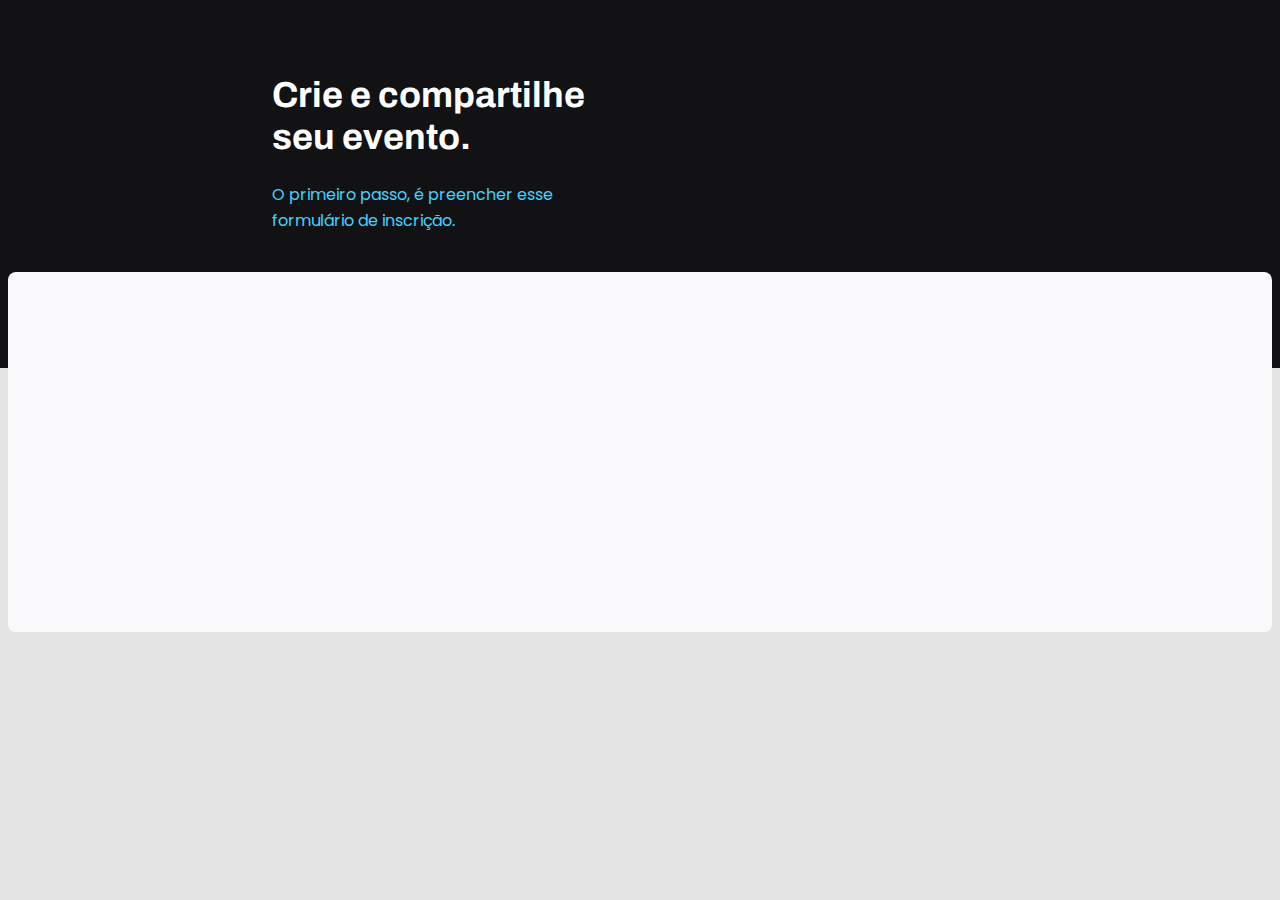
==== index.html @ fa00155b "First commit" ====
<!DOCTYPE html>
<html lang="pt-br">
  <head>
    <meta charset="UTF-8" />
    <meta name="viewport" content="width=device-width, initial-scale=1.0" />
    <title>Document</title>
    <link rel="stylesheet" href="style.css" />
    <link rel="preconnect" href="https://fonts.googleapis.com" />
    <link rel="preconnect" href="https://fonts.gstatic.com" crossorigin />
    <link
      href="https://fonts.googleapis.com/css2?family=Archivo:wght@600;700&family=Poppins:wght@400;700&display=swap"
      rel="stylesheet"
    />
  </head>
  <body>
    <div class="page">
      <header>
        <h1>Crie e compartilhe seu evento.</h1>
        <p>O primeiro passo, é preencher esse formulário de inscrição.</p>
      </header>
    </div>
    <form action=""></form>
  </body>
</html>
---- style.css ----
header h1 {
  font-family: "Archivo", sans-serif;
  font-weight: bold;

  font-size: 36px;
  line-height: 42px;

  color: white;
}
body {
  font-family: "Poppins", sans-serif;
  background-color: #e5e5e5;
}

.page {
  width: 736px;
  margin: 0 auto;
}

header {
  margin-top: 74px;
  width: 319px;
}

body::before {
  /*sub classe, vai fazer antes do body*/
  content: "";
  width: 100%;
  height: 368px;

  position: absolute;
  top: 0;
  left: 0;

  z-index: -1; /*Para deixar ele atras, mexe no eixo z no caso*/

  background-color: #121214;
}

header p {
  font-size: 16px;
  line-height: 26px;

  color: #42d3ff;
}

form {
  background-color: #fafafc;

  margin-top: 38px;
  min-height: 360px;
  

  border-radius: 8px;

}
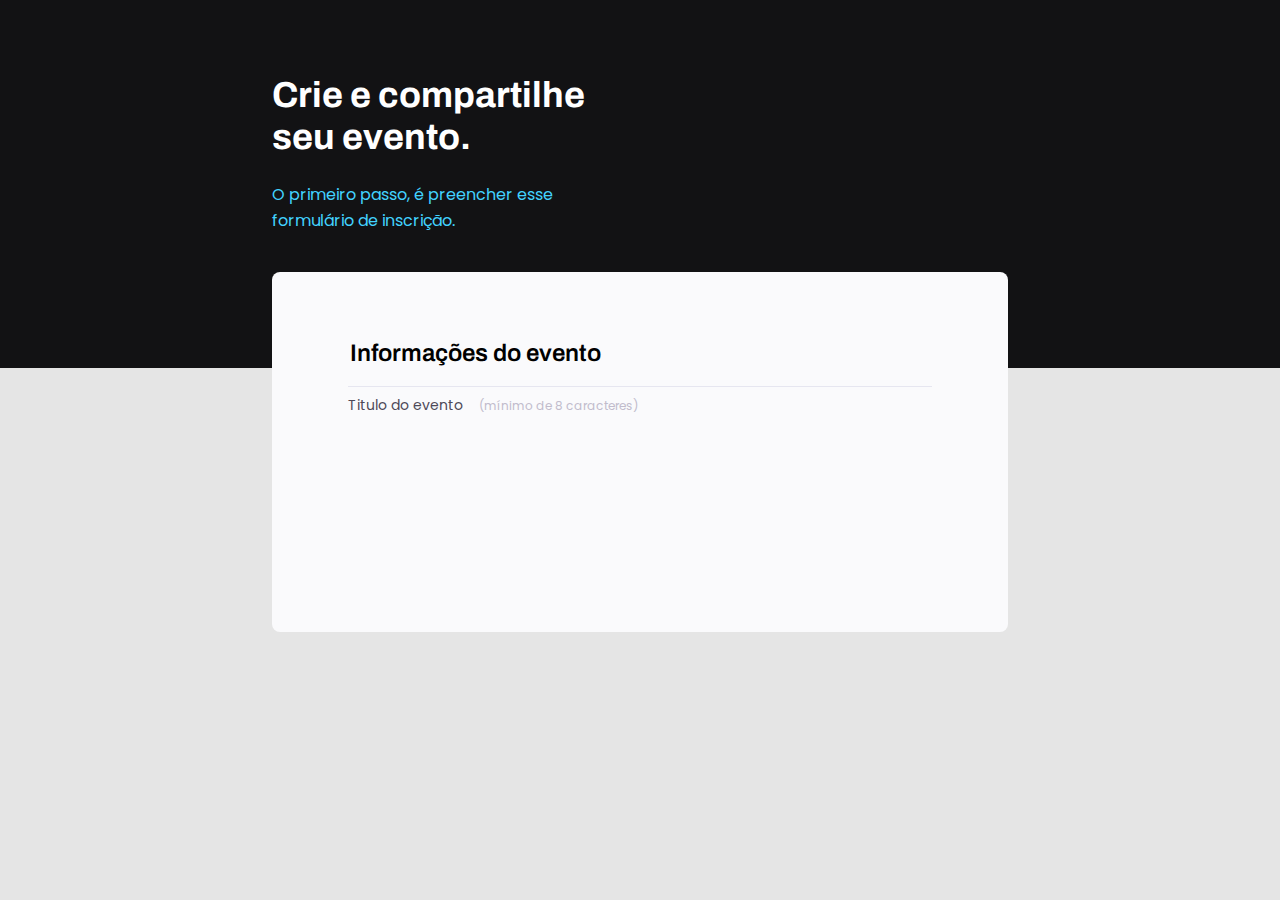
==== commit 9f0eba26: "Uptade" ====
--- a/index.html
+++ b/index.html
@@ -18,7 +18,17 @@
         <h1>Crie e compartilhe seu evento.</h1>
         <p>O primeiro passo, é preencher esse formulário de inscrição.</p>
       </header>
+      <form>
+        <fieldset>
+          <legend>Informações do evento</legend>
+          <div class="input-wrapper">
+            <label for="event-tittle"
+              >Titulo do evento <span>(mínimo de 8 caracteres)</span>
+            </label>
+            <input type="text" id="event-title" />
+          </div>
+        </fieldset>
+      </form>
     </div>
-    <form action=""></form>
   </body>
 </html>
--- a/style.css
+++ b/style.css
@@ -1,3 +1,13 @@
+.root {
+  --back-lines-in-white: #e6e6f0;
+} /*Tipo variavel global*/
+
+* {
+  /*Para tudo da pagina*/
+  margin: 0;
+  box-sizing: border-box; /*Calculo do tamanho da caixa*/
+}
+
 header h1 {
   font-family: "Archivo", sans-serif;
   font-weight: bold;
@@ -6,9 +16,15 @@
   line-height: 42px;
 
   color: white;
+
+  margin-bottom: 24px;
 }
+body,
+input {
+  font-family: "Poppins", sans-serif;
+}
+
 body {
-  font-family: "Poppins", sans-serif;
   background-color: #e5e5e5;
 }
 
@@ -49,8 +65,61 @@
 
   margin-top: 38px;
   min-height: 360px;
-  
 
   border-radius: 8px;
+  padding: 64px;
+}
 
+fieldset {
+  border: none;
 }
+
+fieldset legend {
+  font-size: 24px;
+  line-height: 34px;
+
+  font-family: "Archivo", sans-serif;
+  font-style: normal;
+
+  font-weight: 600;
+  width: 100%;
+  border-bottom: 1px solid #e6e6f0;
+
+  padding-bottom: 16px;
+}
+
+.input-wrapper {
+  display: flex;
+  flex-direction: column;
+}
+
+.input-wrapper label {
+  color: #4e4958;
+  font-size: 14px;
+  font-style: normal;
+  line-height: 24px; /* 171.429% */
+  margin-bottom: 8px;
+}
+
+.input-wrapper label span {
+  margin-left: 12px;
+  font-size: 12px;
+  line-height: 20px;
+  color: #c1bccc;
+}
+
+.input-wrapper input {
+  border-radius: 8px;
+
+  background: #fafafc;
+  border: 1px solid var(--back-lines-in-white);
+  background: var(--shapes-02, #fafafc);
+
+  height: 56px;
+
+  padding: 0 24px;
+  color: #4e4958;
+
+  font-size: 16px;
+  line-height: 26px; /* 171.429% */
+}
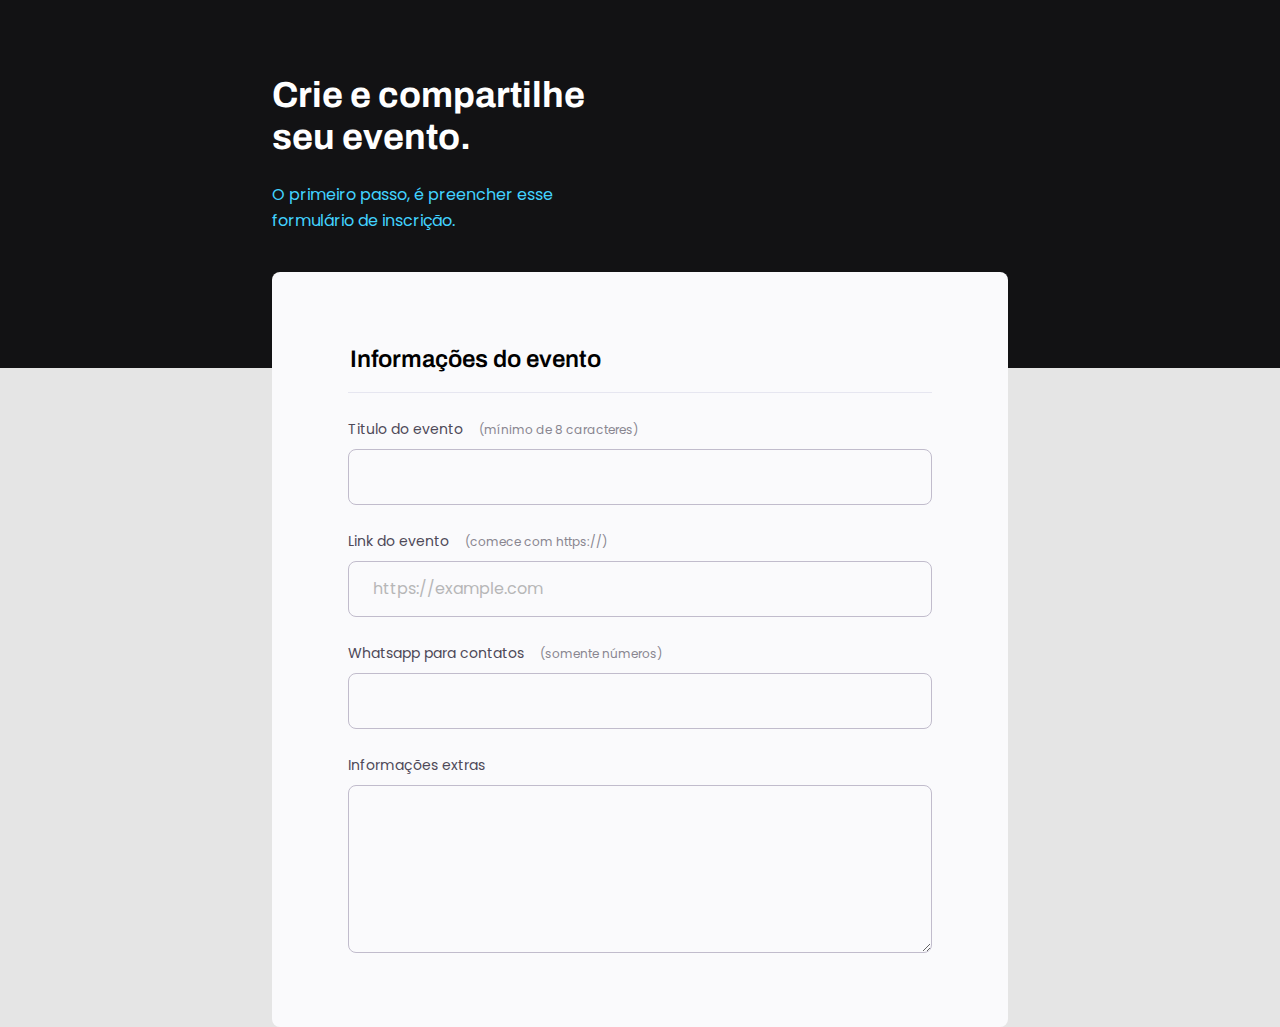
==== commit 7996c7b1: "Uptade CSS" ====
--- a/index.html
+++ b/index.html
@@ -3,7 +3,7 @@
   <head>
     <meta charset="UTF-8" />
     <meta name="viewport" content="width=device-width, initial-scale=1.0" />
-    <title>Document</title>
+    <title>Form</title>
     <link rel="stylesheet" href="style.css" />
     <link rel="preconnect" href="https://fonts.googleapis.com" />
     <link rel="preconnect" href="https://fonts.gstatic.com" crossorigin />
@@ -20,12 +20,37 @@
       </header>
       <form>
         <fieldset>
-          <legend>Informações do evento</legend>
-          <div class="input-wrapper">
-            <label for="event-tittle"
-              >Titulo do evento <span>(mínimo de 8 caracteres)</span>
-            </label>
-            <input type="text" id="event-title" />
+          <div class="fieldset-wrapper">
+            <legend>Informações do evento</legend>
+            <div class="input-wrapper">
+              <label for="event-tittle"
+                >Titulo do evento <span>(mínimo de 8 caracteres)</span>
+              </label>
+              <input type="text" id="event-title" />
+            </div>
+
+            <div class="input-wrapper">
+              <label for="event-url"
+                >Link do evento <span>(comece com https://)</span>
+              </label>
+              <input
+                type="url"
+                id="event-link"
+                placeholder="https://example.com"
+              />
+            </div>
+
+            <div class="input-wrapper">
+              <label for="event-whatsapp"
+                >Whatsapp para contatos <span>(somente números)</span>
+              </label>
+              <input type="number" id="event-whatsapp" />
+            </div>
+
+            <div class="input-wrapper">
+              <label for="event-info">Informações extras </label>
+              <textarea name="" id="event-info" cols="30" rows="10"></textarea>
+            </div>
           </div>
         </fieldset>
       </form>
--- a/style.css
+++ b/style.css
@@ -74,6 +74,12 @@
   border: none;
 }
 
+.fieldset-wrapper {
+  display: flex;
+  flex-direction: column;
+  gap: 24px;
+}
+
 fieldset legend {
   font-size: 24px;
   line-height: 34px;
@@ -105,21 +111,34 @@
   margin-left: 12px;
   font-size: 12px;
   line-height: 20px;
-  color: #c1bccc;
+  color: #898690;
 }
 
-.input-wrapper input {
+.input-wrapper input,
+.input-wrapper textarea {
   border-radius: 8px;
 
-  background: #fafafc;
-  border: 1px solid var(--back-lines-in-white);
+  border: 1px solid #c1bccc;
   background: var(--shapes-02, #fafafc);
 
   height: 56px;
 
   padding: 0 24px;
-  color: #4e4958;
+  color: #6c6a71;
 
   font-size: 16px;
   line-height: 26px; /* 171.429% */
 }
+
+.input-wrapper label span:hover {
+  color: #6c6a71;
+}
+
+.input-wrapper input::placeholder {
+  opacity: 0.5;
+}
+
+.input-wrapper textarea {
+  padding: 0;
+  height: 168px;
+}
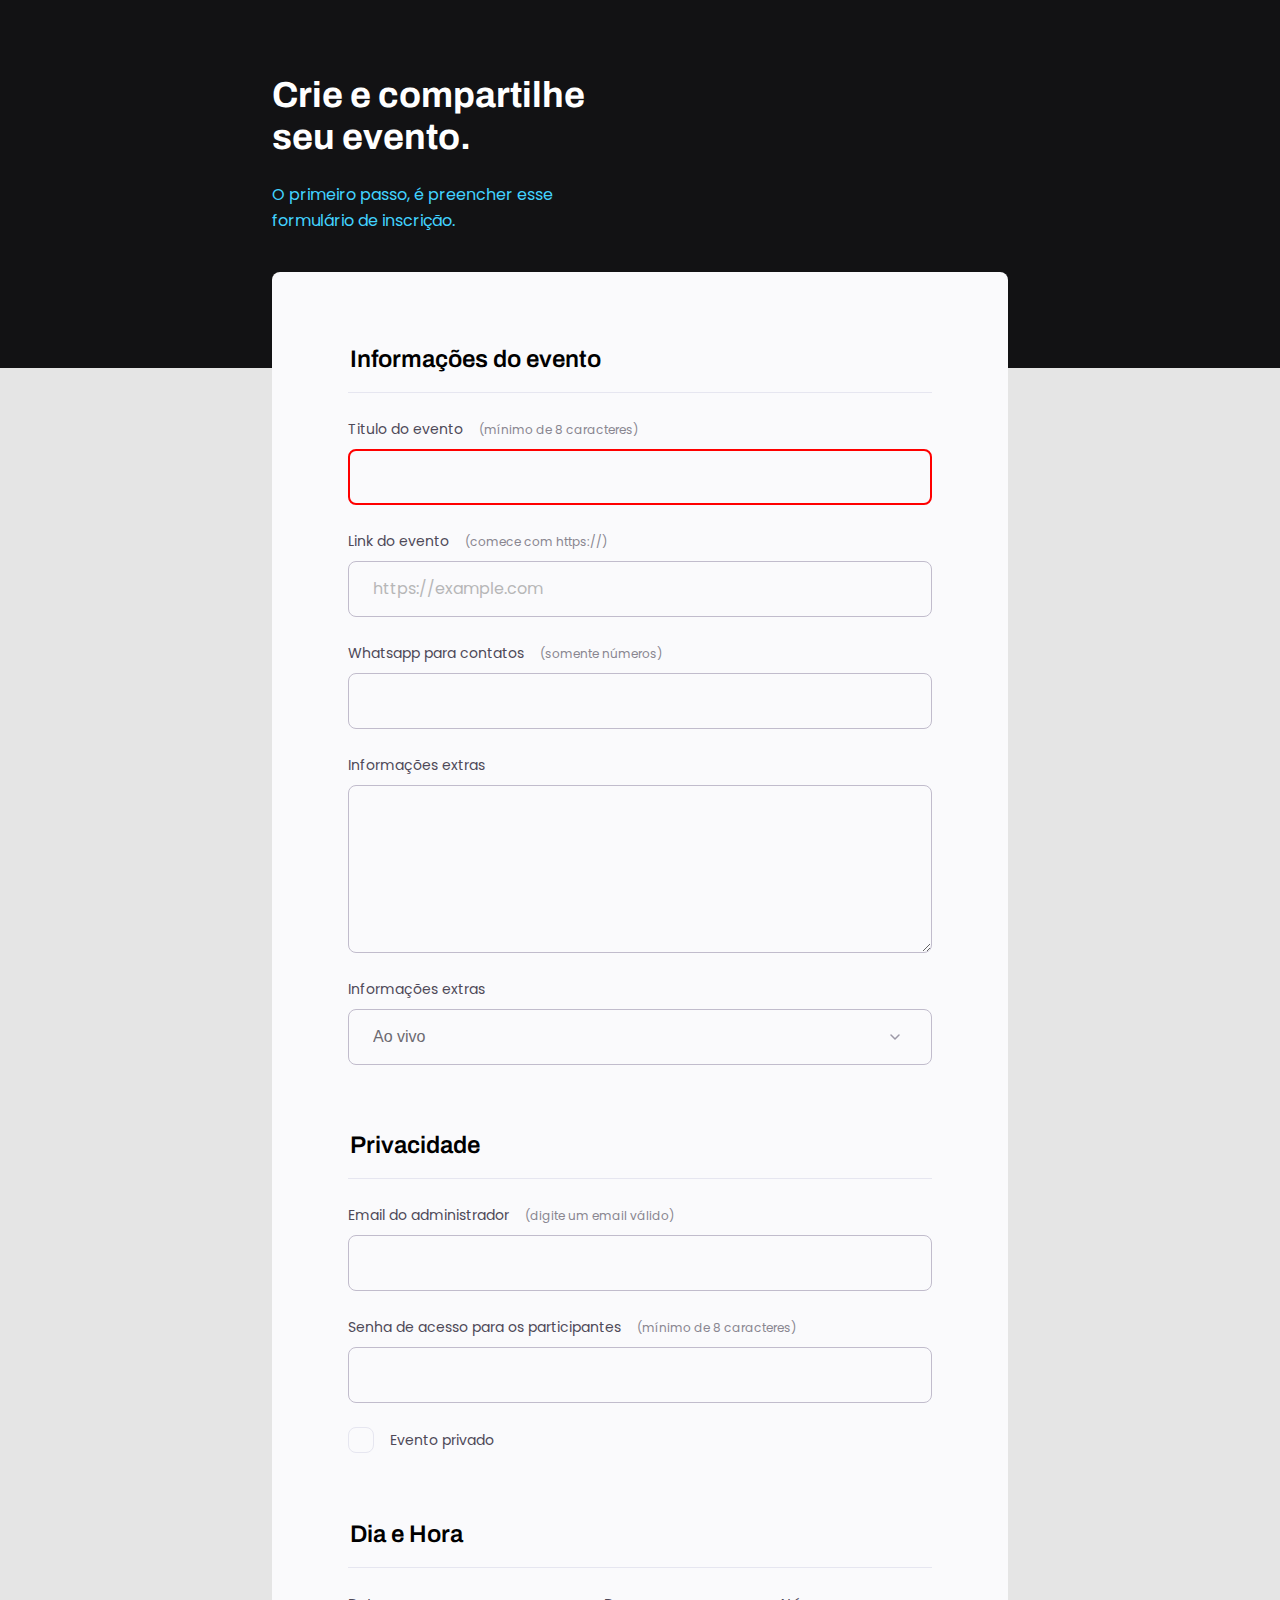
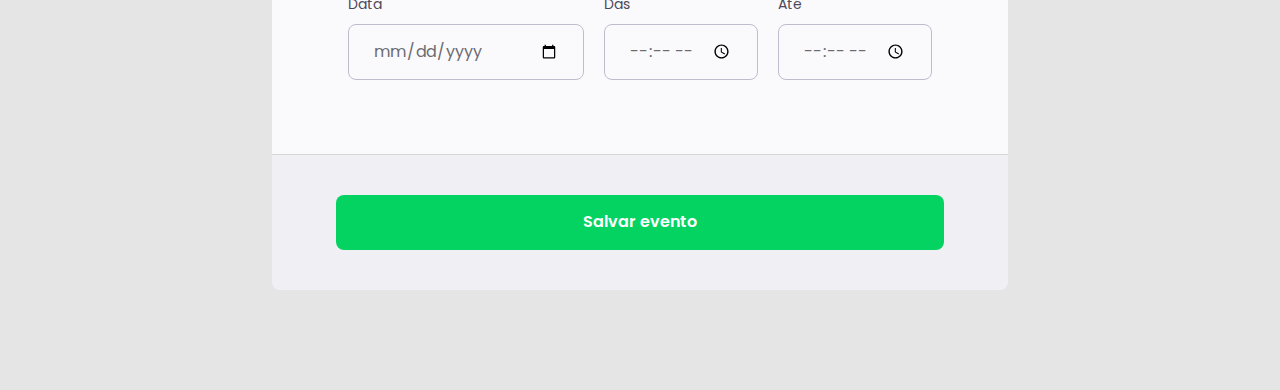
==== commit d6c2ac11: "Final commit" ====
--- a/index.html
+++ b/index.html
@@ -18,7 +18,7 @@
         <h1>Crie e compartilhe seu evento.</h1>
         <p>O primeiro passo, é preencher esse formulário de inscrição.</p>
       </header>
-      <form>
+      <form id="form">
         <fieldset>
           <div class="fieldset-wrapper">
             <legend>Informações do evento</legend>
@@ -26,7 +26,7 @@
               <label for="event-tittle"
                 >Titulo do evento <span>(mínimo de 8 caracteres)</span>
               </label>
-              <input type="text" id="event-title" />
+              <input type="text" id="event-title" required minlength="8"  /> <!--Required é para tornar o campo obrigatorio, o minlegth é para impor um numero minimo de caracteres-->
             </div>
 
             <div class="input-wrapper">
@@ -49,11 +49,73 @@
 
             <div class="input-wrapper">
               <label for="event-info">Informações extras </label>
-              <textarea name="" id="event-info" cols="30" rows="10"></textarea>
+              <textarea id="event-info" cols="30" rows="10"></textarea>
+            </div>
+
+            <div class="input-wrapper">
+              <label for="event-category">Informações extras </label>
+              <select id="event-category">
+                <option value="live">Ao vivo</option>
+                <option value="podcast">Podcast</option>
+                <option value="mentorship">Mentoria</option>
+              </select>
             </div>
           </div>
         </fieldset>
+
+        <fieldset>
+          <div class="fieldset-wrapper">
+            <legend>Privacidade</legend>
+
+            <div class="input-wrapper">
+              <label for="event-email"
+                >Email do administrador <span>(digite um email válido)</span>
+              </label>
+              <input type="email" id="event-email" />
+            </div>
+
+            <div class="input-wrapper">
+              <label for="event-passowrd"
+                >Senha de acesso para os participantes
+                <span>(mínimo de 8 caracteres)</span>
+              </label>
+              <input type="password" id="event-passowrd" />
+            </div>
+
+            <div class="checkbox-wrapper">
+              <input type="checkbox" id="event-private" />
+              <label for="event-private">Evento privado </label>
+            </div>
+          </div>
+        </fieldset>
+
+        <fieldset>
+          <div class="fieldset-wrapper">
+            <legend>Dia e Hora</legend>
+
+            <div class="col-3">
+              <div class="input-wrapper">
+                <label for="event-date">Data </label>
+                <input type="date" id="event-date" />
+              </div>
+
+              <div class="input-wrapper">
+                <label for="event-begin">Das </label>
+                <input type="time" id="event-begin" />
+              </div>
+
+              <div class="input-wrapper">
+                <label for="event-end">Até </label>
+                <input type="time" id="event-end" />
+              </div>
+            </div>
+          </div>
+        </fieldset>
+
       </form>
+      <footer>
+        <input class="button" type="submit" value="Salvar evento" form="form"> <!--o form é para entender que ele pertence ao form e submeter-->
+      </footer>
     </div>
   </body>
 </html>
--- a/style.css
+++ b/style.css
@@ -20,7 +20,8 @@
   margin-bottom: 24px;
 }
 body,
-input {
+input,
+button {
   font-family: "Poppins", sans-serif;
 }
 
@@ -66,8 +67,12 @@
   margin-top: 38px;
   min-height: 360px;
 
-  border-radius: 8px;
+  border-radius: 8px 8px 0 0;
   padding: 64px;
+
+  display: flex;
+  flex-direction: column;
+  gap: 48px;
 }
 
 fieldset {
@@ -99,7 +104,8 @@
   flex-direction: column;
 }
 
-.input-wrapper label {
+.input-wrapper label,
+.checkbox-wrapper label {
   color: #4e4958;
   font-size: 14px;
   font-style: normal;
@@ -115,7 +121,8 @@
 }
 
 .input-wrapper input,
-.input-wrapper textarea {
+.input-wrapper textarea,
+.input-wrapper select {
   border-radius: 8px;
 
   border: 1px solid #c1bccc;
@@ -142,3 +149,102 @@
   padding: 0;
   height: 168px;
 }
+
+.input-wrapper select {
+  appearance: none;
+  /* -moz-appearance: none; do mozila é para tirar a seta, mas no caso no meu nao precisava*/
+  -webkit-appearance: none; /*mema coisa para o chrome e safari*/
+
+  background-image: url("data:image/svg+xml,%3Csvg width='24' height='24' viewBox='0 0 24 24' fill='none' xmlns='http://www.w3.org/2000/svg'%3E%3Cg clip-path='url(%23clip0_1_54)'%3E%3Cpath d='M8 10L12 14L16 10' stroke='%239C98A6' stroke-width='1.5' stroke-linecap='round' stroke-linejoin='round'/%3E%3C/g%3E%3Cdefs%3E%3CclipPath id='clip0_1_54'%3E%3Crect width='24' height='24' fill='white'/%3E%3C/clipPath%3E%3C/defs%3E%3C/svg%3E%0A");
+  /*Pegou a partir do svg, pelo site URL enconde for SVG */
+
+  background-repeat: no-repeat;
+  background-position: right 24px center;
+}
+
+.col-3 {
+  display: flex;
+  gap: 20px;
+}
+
+.col-3 > div:nth-child(1) {
+  /*o ">" é para pegar o primeiro nvl de Div só, o resto é para escolher qual dos filhos quer*/
+  width: 100%;
+}
+
+.checkbox-wrapper label {
+  display: flex;
+  display: flex;
+  gap: 16px;
+
+  align-items: center;
+  margin: 0;
+}
+
+.checkbox-wrapper {
+  position: relative;
+}
+.checkbox-wrapper input {
+  /*Fez isso só para ficar por tras por causa do foco, para acessibilidade, pq na vdd não está usando ele, e sim o label before*/
+  position: absolute;
+  width: 24px;
+  height: 24px;
+
+  z-index: -1;
+}
+
+.checkbox-wrapper label::before {
+  /*é para fazer o quadradinho do input*/
+  content: "";
+  width: 24px;
+  height: 24px;
+  display: block;
+
+  border: 1px solid #e6e6f0;
+  border-radius: 8px;
+}
+
+.checkbox-wrapper input:checked + label::before {
+  /*Consegue mexer no quadrado a partida do checkbox*/
+  background-image: url("data:image/svg+xml,%3Csvg width='24' height='24' viewBox='0 0 24 24' fill='none' xmlns='http://www.w3.org/2000/svg'%3E%3Cg clip-path='url(%23clip0_2825_23)'%3E%3Cpath d='M9 16.17L4.83 12L3.41 13.41L9 19L21 7L19.59 5.59L9 16.17Z' fill='%2342D3FF'/%3E%3C/g%3E%3Cdefs%3E%3CclipPath id='clip0_2825_23'%3E%3Crect width='24' height='24' fill='white'/%3E%3C/clipPath%3E%3C/defs%3E%3C/svg%3E%0A");
+}
+
+.checkbox-wrapper input:focus + label::before {
+  outline: 2px solid black;
+}
+
+footer {
+  background-color: #f0f0f4;
+
+  height: 136px;
+
+  display: flex;
+  flex-direction: column;
+
+  padding: 40px 64px;
+  margin-bottom: 100px;
+
+  border-top: 1px solid #d6d6d6; /*Só a linha que separa*/
+  border-radius: 0 0 8px 8px; /*O border faz a curva no sentido horario, comecando da ponta esquerda*/
+}
+
+footer .button {
+  height: 56px;
+  background: #04d361;
+  border-radius: 8px;
+
+  font-weight: 600;
+  font-size: 16px;
+  line-height: 26px;
+
+  color: #ffffff;
+  border: 0;
+}
+
+footer .button:hover {
+  background: #08a04c;
+}
+
+input:invalid{
+  border: 2px solid red;
+}
